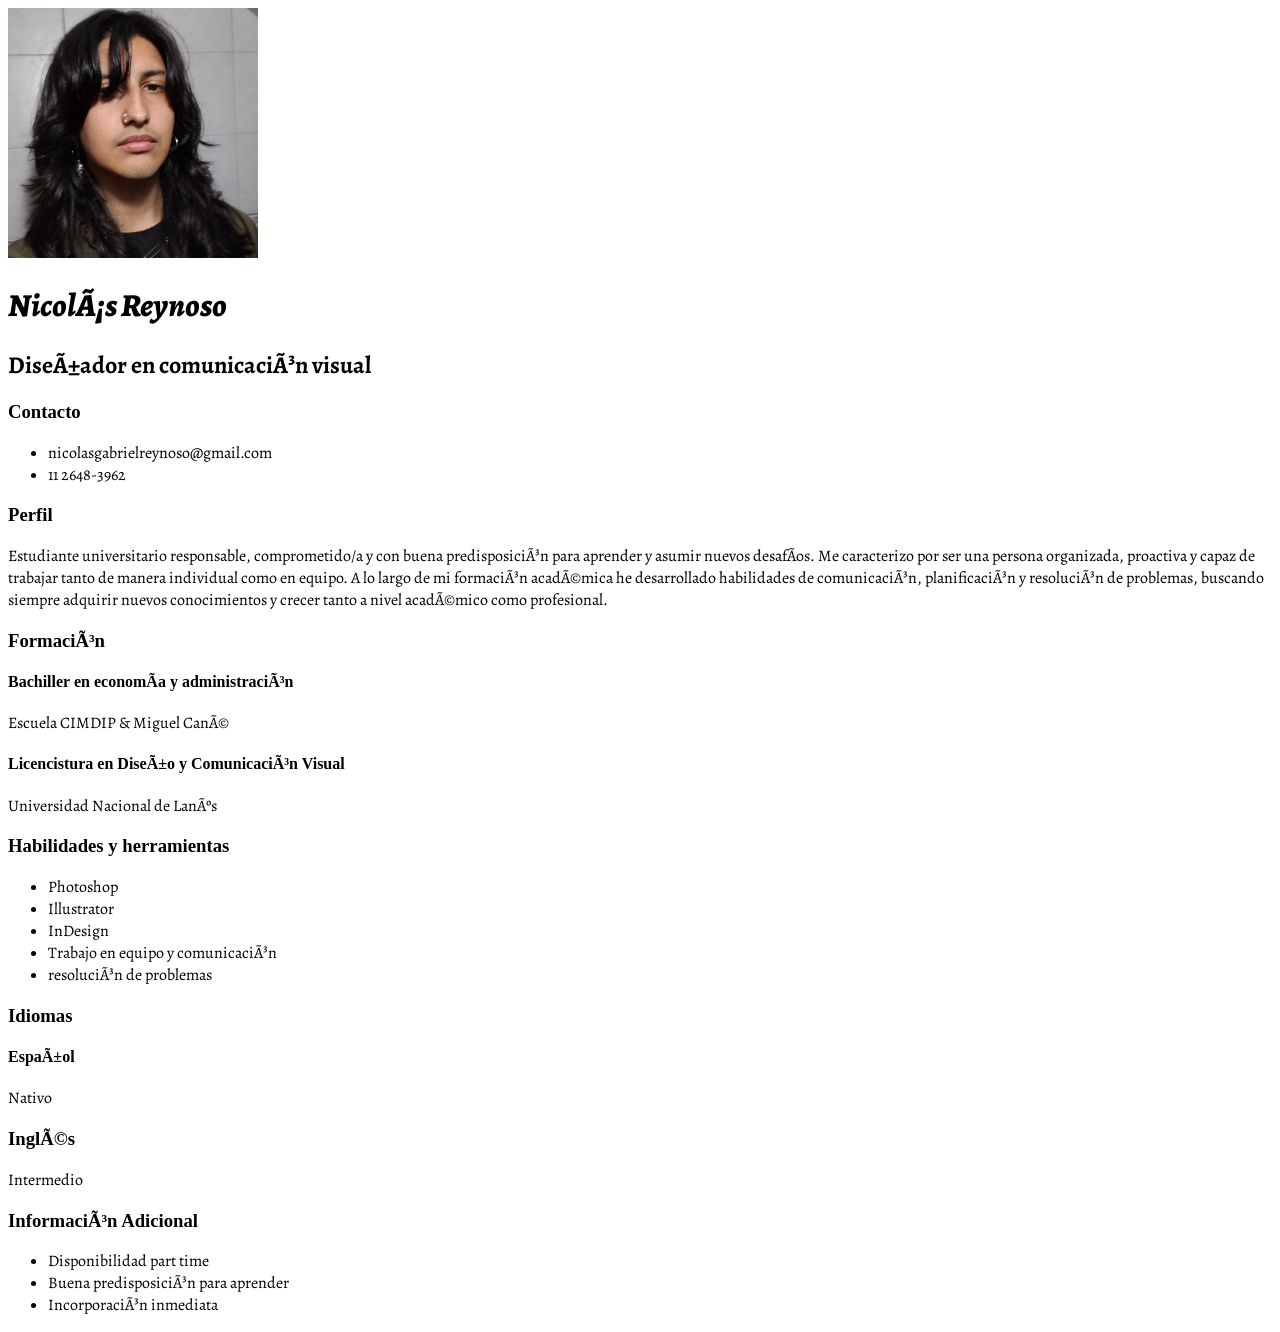
==== index.html @ 2e9ac9ea "primera subida" ====
<!DOCTYPE html>
<html>
<head>
    <meta charset="utf-8/">
    <title>mi-primer-sitio-reynoso</title>
    <link href="estilos.css" rel="stylesheet" type="text/css"

</head>
<body>
    <header>
        <img src="img/nicolas-reynoso-foto.jpeg" alt="Imagen de Nicolás Reynoso" width="250" height="250">
        <h1>Nicolás Reynoso</h1>
<h2>Diseñador en comunicación visual</h2>
    </header>
    <main>


<h3>Contacto</h3>
<ul>
<li>nicolasgabrielreynoso@gmail.com</li>
<li>11 2648-3962</li>
</ul>

<h3>Perfil</h3>
<p>Estudiante universitario responsable, comprometido/a y con buena predisposición para aprender y asumir nuevos desafíos. Me caracterizo por ser una persona organizada, proactiva y capaz de trabajar tanto de manera individual como en equipo. A lo largo de mi formación académica he desarrollado habilidades de comunicación, planificación y resolución de problemas, buscando siempre adquirir nuevos conocimientos y crecer tanto a nivel académico como profesional.
</p>
<h3>Formación</h3>
<h4>Bachiller en economía y administración</h4>
<p>Escuela CIMDIP & Miguel Cané</p>
<h4>Licencistura en Diseño y Comunicación Visual</h4>
<p>Universidad Nacional de Lanús </p>

<h3>Habilidades y herramientas</h3>
<ul>
    <li> Photoshop</li>
    <li>Illustrator</li>
    <li>InDesign</li>
    <li>Trabajo en equipo y comunicación</li>
    <li>resolución de problemas</li>
</ul>

<h3>Idiomas</h3>
<h4> Español</h4>
<p>Nativo</p>
<h3>Inglés</h3>
<p>Intermedio</p>

<h3>Información Adicional</h3>
<ul>
<li>Disponibilidad part time</li>
<li>Buena predisposición para aprender</li>
<li>Incorporación inmediata</li>
</ul>
    </main>
    <footer></footer>
</body>
</html>
---- estilos.css ----
@charset "utf-8";
@font-face {
    font-family: alegreya;
    src: url(fonts/Alegreya-Regular.ttf) format(truetype);
    font-weight: normal;
    font-style: normal;
}

@font-face {
    font-family: alegreya extrabold italic;
    src: url(fonts/Alegreya-ExtraBoldItalic.ttf) format(truetype);
    font-weight: bold;
    font-style: italic;
}



@font-face {
    font-family: alegreya bold;
    src: url(fonts/Alegreya-Bold.ttf) format(truetype);
    font-weight: bold;
    font-style: normal;
}







    p {font-family: 'Alegreya',serif ;}
    li{font-family: 'Alegreya',serif ;}
h1 {font-family: 'alegreya extrabold italic',serif ;}
h2 {font-family: 'alegreya bold',serif ;}
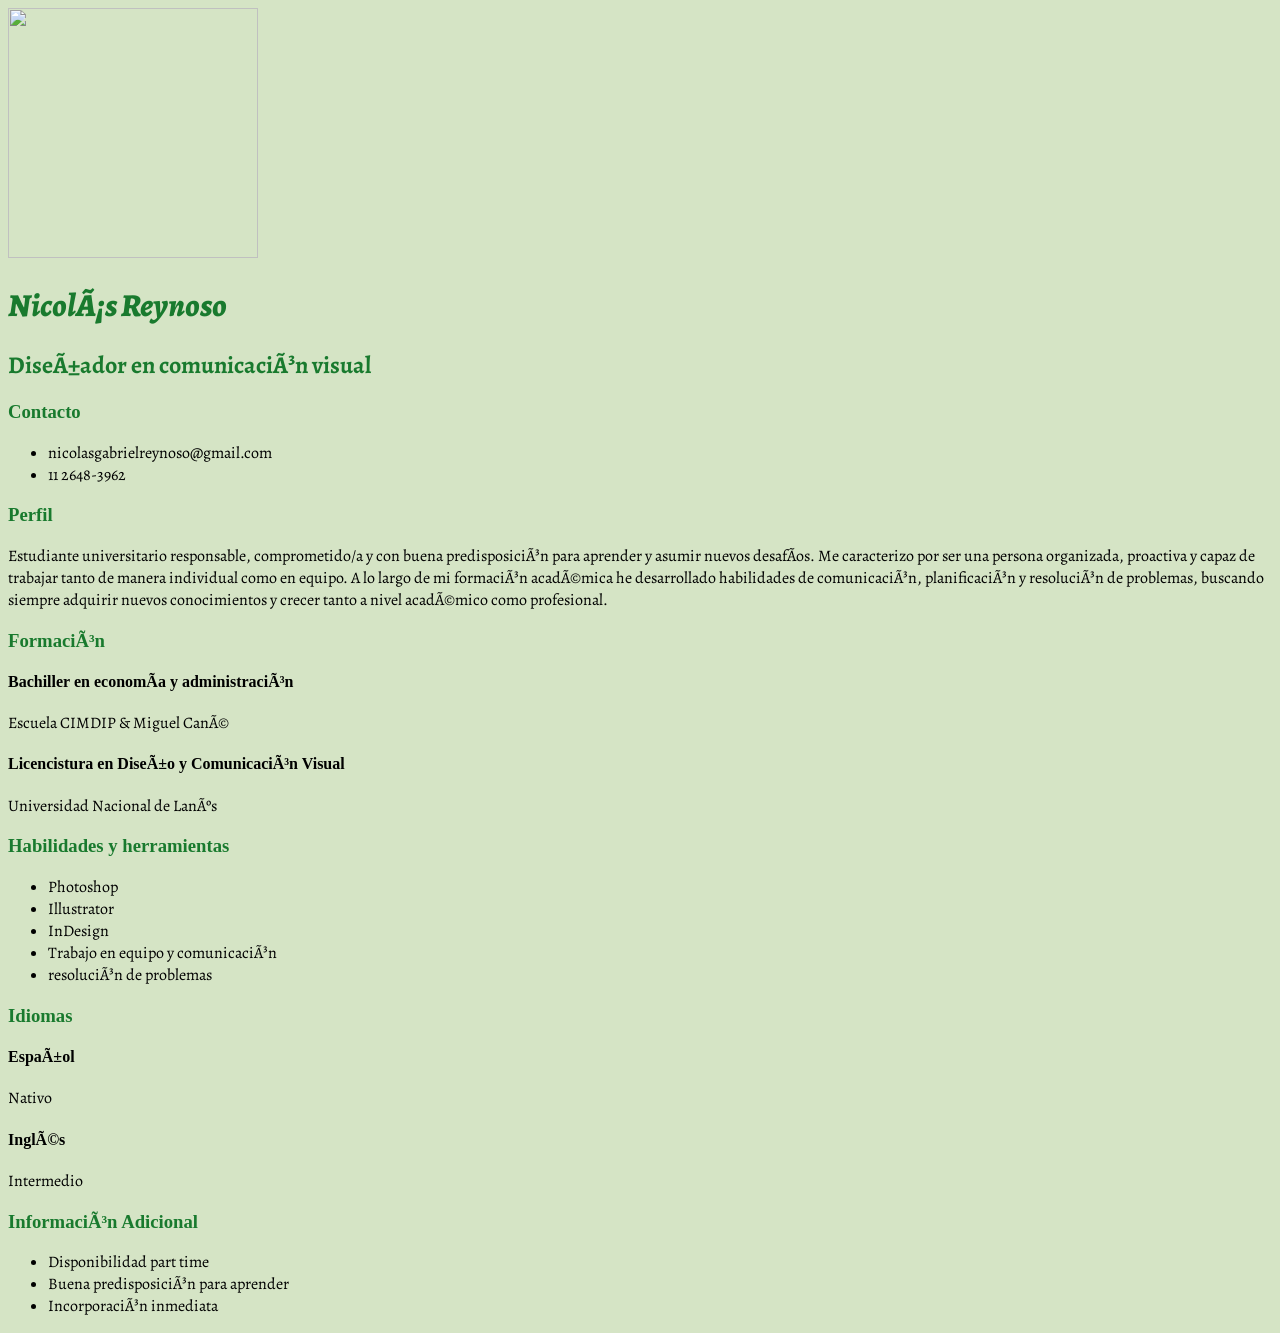
==== commit 5a8ed600: "Algunos avances" ====
--- a/index.html
+++ b/index.html
@@ -1,57 +1,77 @@
 <!DOCTYPE html>
 <html>
-<head>
-    <meta charset="utf-8/">
-    <title>mi-primer-sitio-reynoso</title>
-    <link href="estilos.css" rel="stylesheet" type="text/css"
 
 </head>
+<meta charset="utf-8/">
+<title>mi-primer-sitio-reynoso</title>
+<link href="estilos.css" rel="stylesheet" type="text/css">
+</head>
+
 <body>
+
     <header>
-        <img src="img/nicolas-reynoso-foto.jpeg" alt="Imagen de Nicolás Reynoso" width="250" height="250">
+        <img src="img/nicolas-reynoso-foto.jpeg.jpg alt="Imagen de Nicolás Reynoso" width="250" height="250">
         <h1>Nicolás Reynoso</h1>
-<h2>Diseñador en comunicación visual</h2>
+        <h2>Diseñador en comunicación visual</h2>
     </header>
     <main>
 
+        <section>
+            <h3>Contacto</h3>
+            <ul>
+                <li>nicolasgabrielreynoso@gmail.com</li>
+                <li>11 2648-3962</li>
+            </ul>
+        </section>
 
-<h3>Contacto</h3>
-<ul>
-<li>nicolasgabrielreynoso@gmail.com</li>
-<li>11 2648-3962</li>
-</ul>
 
-<h3>Perfil</h3>
-<p>Estudiante universitario responsable, comprometido/a y con buena predisposición para aprender y asumir nuevos desafíos. Me caracterizo por ser una persona organizada, proactiva y capaz de trabajar tanto de manera individual como en equipo. A lo largo de mi formación académica he desarrollado habilidades de comunicación, planificación y resolución de problemas, buscando siempre adquirir nuevos conocimientos y crecer tanto a nivel académico como profesional.
-</p>
-<h3>Formación</h3>
-<h4>Bachiller en economía y administración</h4>
-<p>Escuela CIMDIP & Miguel Cané</p>
-<h4>Licencistura en Diseño y Comunicación Visual</h4>
-<p>Universidad Nacional de Lanús </p>
+        <section1>
+            <h3>Perfil</h3>
+            <p>Estudiante universitario responsable, comprometido/a y con buena predisposición para aprender y asumir
+                nuevos desafíos. Me caracterizo por ser una persona organizada, proactiva y capaz de trabajar tanto de
+                manera individual como en equipo. A lo largo de mi formación académica he desarrollado habilidades de
+                comunicación, planificación y resolución de problemas, buscando siempre adquirir nuevos conocimientos y
+                crecer tanto a nivel académico como profesional.
+            </p>
+            <h3>Formación</h3>
+            <h4>Bachiller en economía y administración</h4>
+            <p>Escuela CIMDIP & Miguel Cané</p>
+            <h4>Licencistura en Diseño y Comunicación Visual</h4>
+            <p>Universidad Nacional de Lanús </p>
+        </section1>
 
-<h3>Habilidades y herramientas</h3>
-<ul>
-    <li> Photoshop</li>
-    <li>Illustrator</li>
-    <li>InDesign</li>
-    <li>Trabajo en equipo y comunicación</li>
-    <li>resolución de problemas</li>
-</ul>
+        <section>
+            <h3>Habilidades y herramientas</h3>
+            <ul>
+                <li> Photoshop</li>
+                <li>Illustrator</li>
+                <li>InDesign</li>
+                <li>Trabajo en equipo y comunicación</li>
+                <li>resolución de problemas</li>
+        </section>
 
-<h3>Idiomas</h3>
-<h4> Español</h4>
-<p>Nativo</p>
-<h3>Inglés</h3>
-<p>Intermedio</p>
+        <section>
+            </ul>
 
-<h3>Información Adicional</h3>
-<ul>
-<li>Disponibilidad part time</li>
-<li>Buena predisposición para aprender</li>
-<li>Incorporación inmediata</li>
-</ul>
+            <h3>Idiomas</h3>
+            <h4> Español</h4>
+            <p>Nativo</p>
+            <h4>Inglés</h4>
+            <p>Intermedio</p>
+        </section>
+
+        <section>
+            <h3>Información Adicional</h3>
+            <ul>
+                <li>Disponibilidad part time</li>
+                <li>Buena predisposición para aprender</li>
+                <li>Incorporación inmediata</li>
+        </section>
+
     </main>
+
     <footer></footer>
+
 </body>
+
 </html>
--- a/estilos.css
+++ b/estilos.css
@@ -1,4 +1,5 @@
 @charset "utf-8";
+
 @font-face {
     font-family: alegreya;
     src: url(fonts/Alegreya-Regular.ttf) format(truetype);
@@ -28,7 +29,34 @@
 
 
 
-    p {font-family: 'Alegreya',serif ;}
-    li{font-family: 'Alegreya',serif ;}
-h1 {font-family: 'alegreya extrabold italic',serif ;}
-h2 {font-family: 'alegreya bold',serif ;}+p {
+    font-family: 'Alegreya', serif;
+}
+
+li {
+    font-family: 'Alegreya', serif;
+}
+
+h1 {
+    font-family: 'alegreya extrabold italic', serif;
+}
+
+h2 {
+    font-family: 'alegreya bold', serif;
+}
+
+h1,
+h2,
+h3 {
+
+    color: rgb(25, 122, 46);
+}
+
+*{ 
+    background-color: rgb(213, 228, 197);
+}
+
+section { 
+    width: 47vw;
+
+}
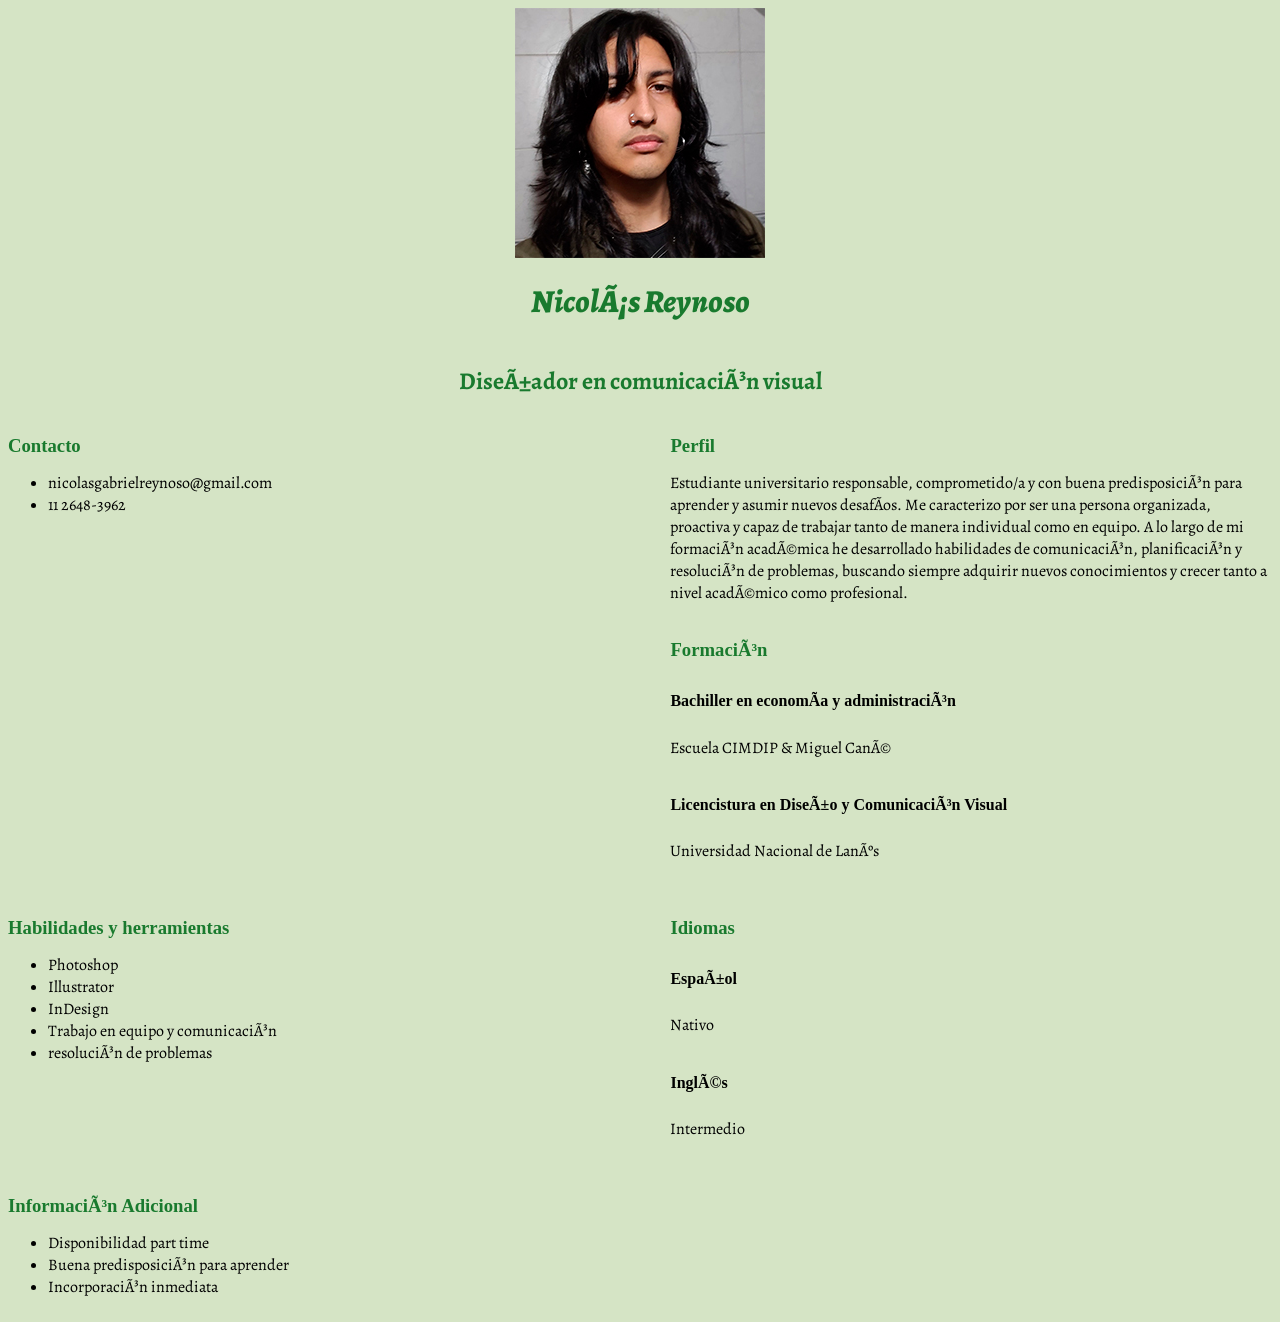
==== commit c2be2e88: "Avance flexbox" ====
--- a/index.html
+++ b/index.html
@@ -10,7 +10,7 @@
 <body>
 
     <header>
-        <img src="img/nicolas-reynoso-foto.jpeg.jpg alt="Imagen de Nicolás Reynoso" width="250" height="250">
+        <img src="img/nicolas-reynoso-foto.jpg" Imagen de Nicolás Reynoso width="250" height="250">
         <h1>Nicolás Reynoso</h1>
         <h2>Diseñador en comunicación visual</h2>
     </header>
@@ -25,7 +25,7 @@
         </section>
 
 
-        <section1>
+        <section>
             <h3>Perfil</h3>
             <p>Estudiante universitario responsable, comprometido/a y con buena predisposición para aprender y asumir
                 nuevos desafíos. Me caracterizo por ser una persona organizada, proactiva y capaz de trabajar tanto de
@@ -38,7 +38,7 @@
             <p>Escuela CIMDIP & Miguel Cané</p>
             <h4>Licencistura en Diseño y Comunicación Visual</h4>
             <p>Universidad Nacional de Lanús </p>
-        </section1>
+        </section>
 
         <section>
             <h3>Habilidades y herramientas</h3>
@@ -58,6 +58,8 @@
             <p>Nativo</p>
             <h4>Inglés</h4>
             <p>Intermedio</p>
+
+            </ul>
         </section>
 
         <section>
@@ -66,6 +68,8 @@
                 <li>Disponibilidad part time</li>
                 <li>Buena predisposición para aprender</li>
                 <li>Incorporación inmediata</li>
+
+            </ul>
         </section>
 
     </main>
--- a/estilos.css
+++ b/estilos.css
@@ -7,7 +7,7 @@
     font-style: normal;
 }
 
-@font-face {
+@font-face { 
     font-family: alegreya extrabold italic;
     src: url(fonts/Alegreya-ExtraBoldItalic.ttf) format(truetype);
     font-weight: bold;
@@ -52,11 +52,51 @@
     color: rgb(25, 122, 46);
 }
 
-*{ 
+* {
     background-color: rgb(213, 228, 197);
 }
 
-section { 
+
+
+header {
+    display: flex;
+    flex-direction: column;
+    align-items: center;
+    justify-content: center;
+}
+
+main {
+    display: flex;
+    flex-wrap: wrap;
+    justify-content: space-between;
+    align-items: flex-start;
+    gap: 20px;
+}
+
+section {
+    display: flex;
+    flex-direction: column;
     width: 47vw;
+}
 
+section h3 {
+    margin-bottom: 10px;
+}
+
+section p,
+section ul {
+    margin-top: 5px;
+}
+
+
+
+@media (max-width: 700px) {
+    main {
+        flex-direction: column;
+        align-items: center;
+    }
+
+    section {
+        width: 90vw;
+    }
 }
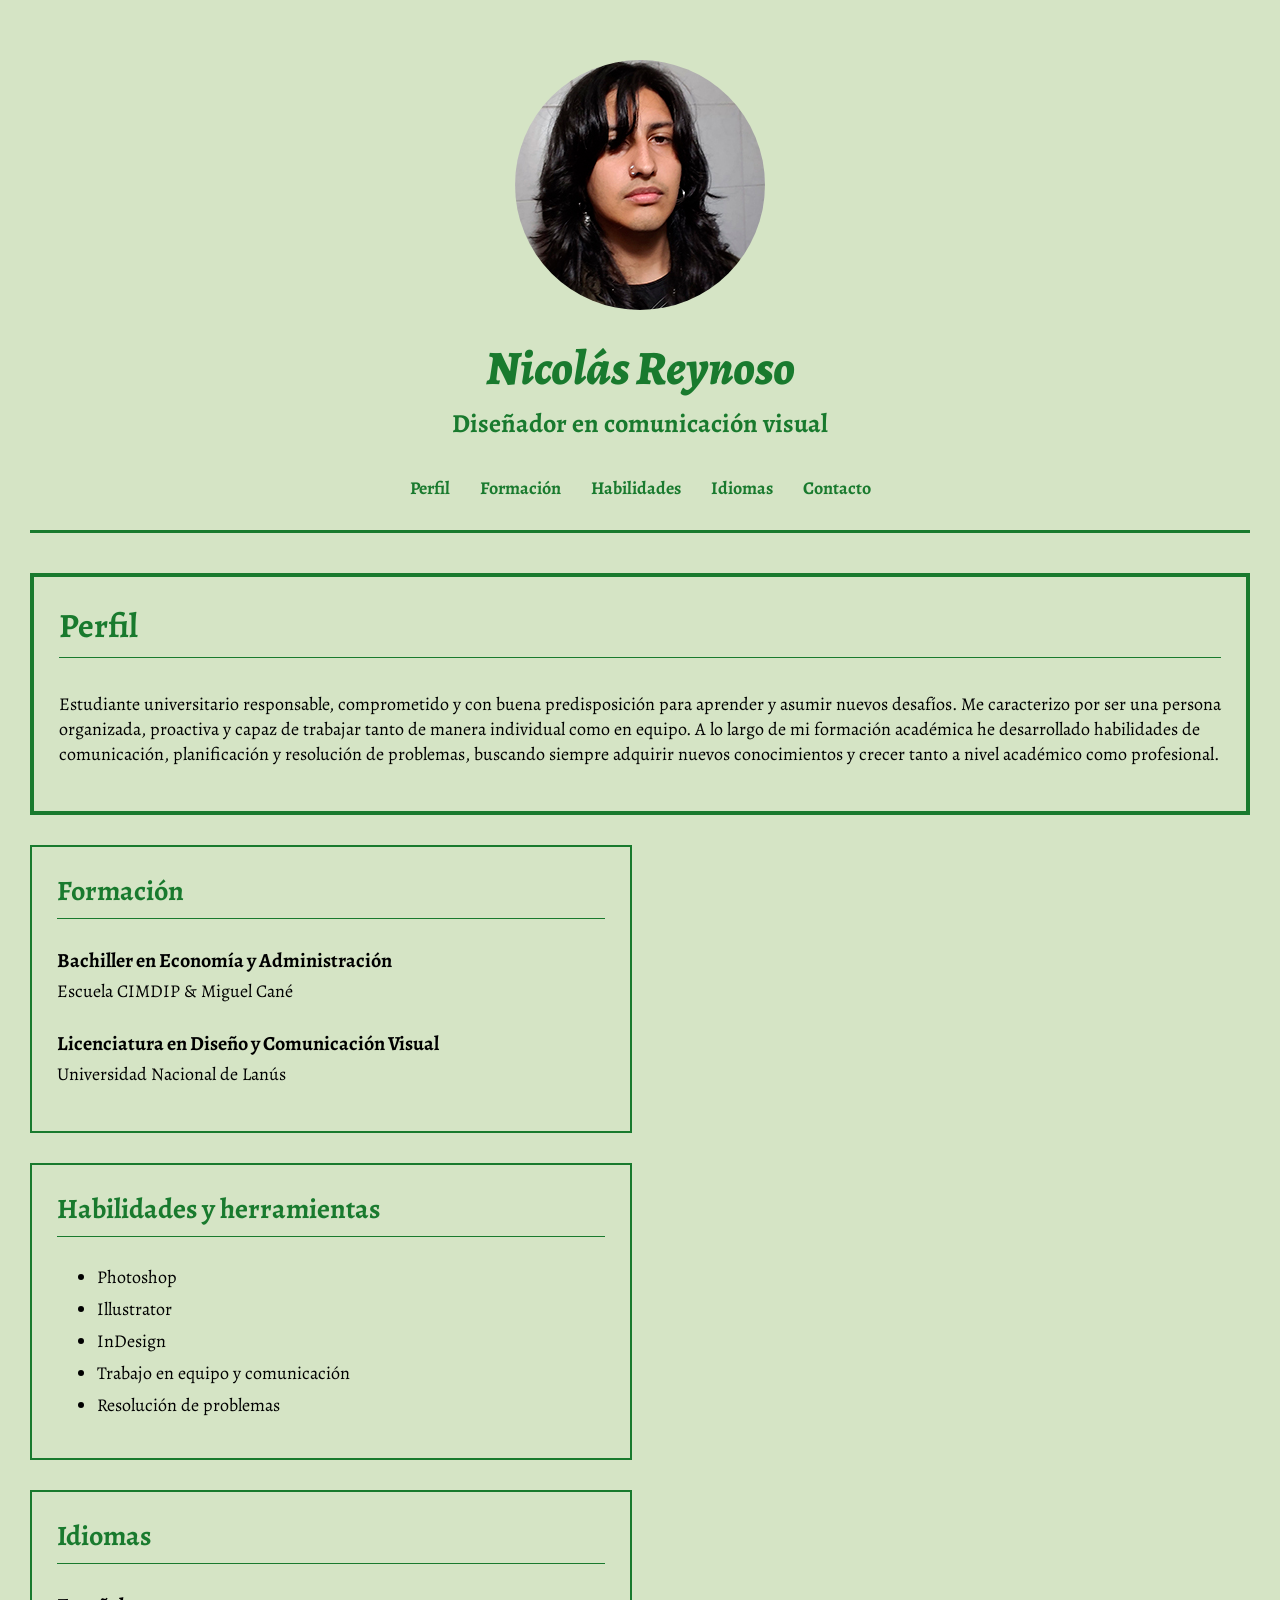
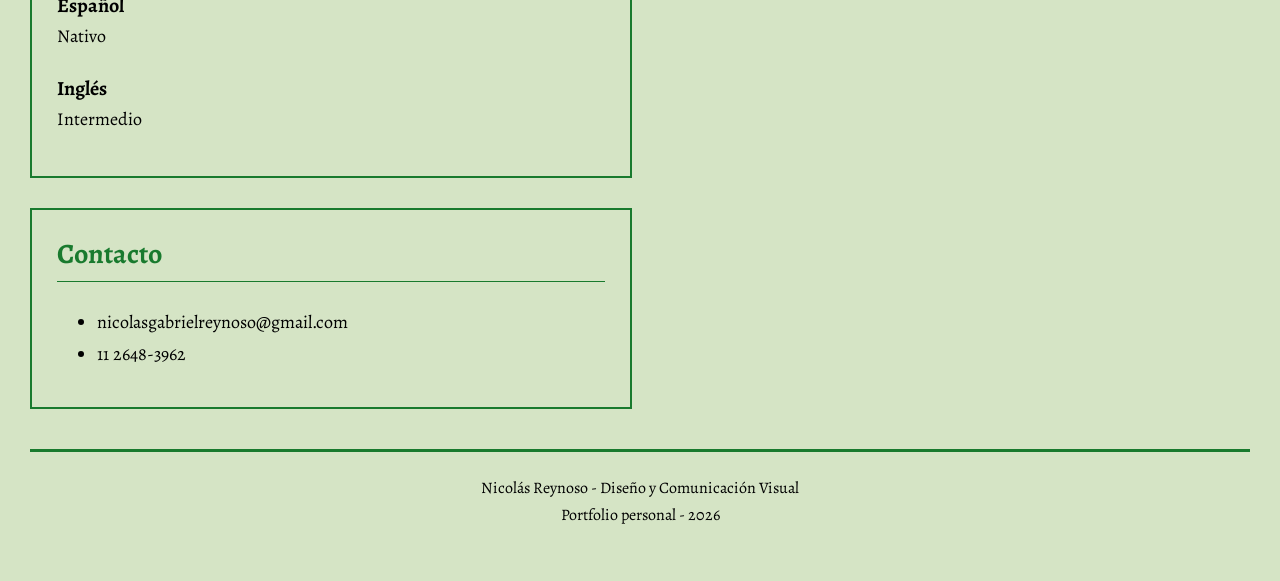
==== commit ecf16ea1: "pre entrega" ====
--- a/index.html
+++ b/index.html
@@ -1,80 +1,93 @@
 <!DOCTYPE html>
-<html>
+<html lang="es">
 
-</head>
-<meta charset="utf-8/">
-<title>mi-primer-sitio-reynoso</title>
-<link href="estilos.css" rel="stylesheet" type="text/css">
+<head>
+    <meta charset="utf-8">
+    <title>Mi primer sitio - Nicolás Reynoso</title>
+    <link href="estilos.css" rel="stylesheet" type="text/css">
 </head>
 
 <body>
 
     <header>
-        <img src="img/nicolas-reynoso-foto.jpg" Imagen de Nicolás Reynoso width="250" height="250">
+        <img src="img/nicolas-reynoso-foto.jpg" alt="Foto de Nicolás Reynoso" width="250" height="250">
+
         <h1>Nicolás Reynoso</h1>
         <h2>Diseñador en comunicación visual</h2>
+
+        <nav>
+            <ul>
+                <li><a href="#perfil">Perfil</a></li>
+                <li><a href="#formacion">Formación</a></li>
+                <li><a href="#habilidades">Habilidades</a></li>
+                <li><a href="#idiomas">Idiomas</a></li>
+                <li><a href="#contacto">Contacto</a></li>
+            </ul>
+        </nav>
     </header>
+
     <main>
 
-        <section>
+        <section id="perfil" class="destacada">
+            <h3>Perfil</h3>
+
+            <p>
+                Estudiante universitario responsable, comprometido y con buena predisposición
+                para aprender y asumir nuevos desafíos. Me caracterizo por ser una persona
+                organizada, proactiva y capaz de trabajar tanto de manera individual como en equipo.
+                A lo largo de mi formación académica he desarrollado habilidades de comunicación,
+                planificación y resolución de problemas, buscando siempre adquirir nuevos
+                conocimientos y crecer tanto a nivel académico como profesional.
+            </p>
+        </section>
+
+        <section id="formacion">
+            <h3>Formación</h3>
+
+            <h4>Bachiller en Economía y Administración</h4>
+            <p>Escuela CIMDIP & Miguel Cané</p>
+
+            <h4>Licenciatura en Diseño y Comunicación Visual</h4>
+            <p>Universidad Nacional de Lanús</p>
+        </section>
+
+        <section id="habilidades">
+            <h3>Habilidades y herramientas</h3>
+
+            <ul>
+                <li>Photoshop</li>
+                <li>Illustrator</li>
+                <li>InDesign</li>
+                <li>Trabajo en equipo y comunicación</li>
+                <li>Resolución de problemas</li>
+            </ul>
+        </section>
+
+        <section id="idiomas">
+            <h3>Idiomas</h3>
+
+            <h4>Español</h4>
+            <p>Nativo</p>
+
+            <h4>Inglés</h4>
+            <p>Intermedio</p>
+        </section>
+
+        <section id="contacto">
             <h3>Contacto</h3>
+
             <ul>
                 <li>nicolasgabrielreynoso@gmail.com</li>
                 <li>11 2648-3962</li>
             </ul>
         </section>
 
-
-        <section>
-            <h3>Perfil</h3>
-            <p>Estudiante universitario responsable, comprometido/a y con buena predisposición para aprender y asumir
-                nuevos desafíos. Me caracterizo por ser una persona organizada, proactiva y capaz de trabajar tanto de
-                manera individual como en equipo. A lo largo de mi formación académica he desarrollado habilidades de
-                comunicación, planificación y resolución de problemas, buscando siempre adquirir nuevos conocimientos y
-                crecer tanto a nivel académico como profesional.
-            </p>
-            <h3>Formación</h3>
-            <h4>Bachiller en economía y administración</h4>
-            <p>Escuela CIMDIP & Miguel Cané</p>
-            <h4>Licencistura en Diseño y Comunicación Visual</h4>
-            <p>Universidad Nacional de Lanús </p>
-        </section>
-
-        <section>
-            <h3>Habilidades y herramientas</h3>
-            <ul>
-                <li> Photoshop</li>
-                <li>Illustrator</li>
-                <li>InDesign</li>
-                <li>Trabajo en equipo y comunicación</li>
-                <li>resolución de problemas</li>
-        </section>
-
-        <section>
-            </ul>
-
-            <h3>Idiomas</h3>
-            <h4> Español</h4>
-            <p>Nativo</p>
-            <h4>Inglés</h4>
-            <p>Intermedio</p>
-
-            </ul>
-        </section>
-
-        <section>
-            <h3>Información Adicional</h3>
-            <ul>
-                <li>Disponibilidad part time</li>
-                <li>Buena predisposición para aprender</li>
-                <li>Incorporación inmediata</li>
-
-            </ul>
-        </section>
-
     </main>
 
-    <footer></footer>
+    <footer>
+        <p>Nicolás Reynoso - Diseño y Comunicación Visual</p>
+        <p>Portfolio personal - 2026</p>
+    </footer>
 
 </body>
 
--- a/estilos.css
+++ b/estilos.css
@@ -7,14 +7,12 @@
     font-style: normal;
 }
 
-@font-face { 
+@font-face {
     font-family: alegreya extrabold italic;
     src: url(fonts/Alegreya-ExtraBoldItalic.ttf) format(truetype);
     font-weight: bold;
     font-style: italic;
 }
-
-
 
 @font-face {
     font-family: alegreya bold;
@@ -23,46 +21,83 @@
     font-style: normal;
 }
 
+* {
+    background-color: rgb(213, 228, 197);
+    box-sizing: border-box;
+}
 
-
-
-
-
+body {
+    margin: 0;
+    padding: 30px;
+    font-family: alegreya, serif;
+}
 
 p {
-    font-family: 'Alegreya', serif;
+    font-family: alegreya, serif;
+    font-size: 18px;
+    line-height: 1.4;
 }
 
 li {
-    font-family: 'Alegreya', serif;
+    font-family: alegreya, serif;
+    font-size: 18px;
+    margin-bottom: 8px;
+}
+
+header {
+    display: flex;
+    flex-direction: column;
+    align-items: center;
+    text-align: center;
+    padding: 30px;
+    border-bottom: 3px solid rgb(25, 122, 46);
+}
+
+header img {
+    border-radius: 50%;
+    margin-bottom: 15px;
 }
 
 h1 {
     font-family: 'alegreya extrabold italic', serif;
+    font-size: 48px;
+    margin: 10px 0 0;
 }
 
 h2 {
     font-family: 'alegreya bold', serif;
+    font-size: 26px;
+    margin: 5px 0 25px;
 }
 
 h1,
 h2,
 h3 {
-
     color: rgb(25, 122, 46);
 }
 
-* {
-    background-color: rgb(213, 228, 197);
+nav ul {
+    display: flex;
+    justify-content: center;
+    gap: 30px;
+    list-style: none;
+    padding: 0;
+    margin: 10px 0 0;
 }
 
+nav li {
+    margin: 0;
+}
 
+nav a {
+    color: rgb(25, 122, 46);
+    text-decoration: none;
+    font-family: 'alegreya bold', serif;
+    font-size: 18px;
+}
 
-header {
-    display: flex;
-    flex-direction: column;
-    align-items: center;
-    justify-content: center;
+nav a:hover {
+    text-decoration: underline;
 }
 
 main {
@@ -70,33 +105,50 @@
     flex-wrap: wrap;
     justify-content: space-between;
     align-items: flex-start;
-    gap: 20px;
+    gap: 30px;
+    padding: 40px 0;
 }
 
 section {
-    display: flex;
-    flex-direction: column;
     width: 47vw;
+    padding: 25px;
+    border: 2px solid rgb(25, 122, 46);
 }
 
 section h3 {
-    margin-bottom: 10px;
+    font-family: 'alegreya bold', serif;
+    font-size: 28px;
+    margin-top: 0;
+    border-bottom: 1px solid rgb(25, 122, 46);
+    padding-bottom: 8px;
 }
 
-section p,
-section ul {
+section h4 {
+    font-family: 'alegreya bold', serif;
+    font-size: 20px;
+    margin-bottom: 5px;
+}
+
+section p {
     margin-top: 5px;
 }
 
+section.destacada {
+    width: 100%;
+    border: 4px solid rgb(25, 122, 46);
+}
 
+section.destacada h3 {
+    font-size: 34px;
+}
 
-@media (max-width: 700px) {
-    main {
-        flex-direction: column;
-        align-items: center;
-    }
+footer {
+    border-top: 3px solid rgb(25, 122, 46);
+    padding: 20px;
+    text-align: center;
+}
 
-    section {
-        width: 90vw;
-    }
+footer p {
+    margin: 5px;
+    font-size: 16px;
 }
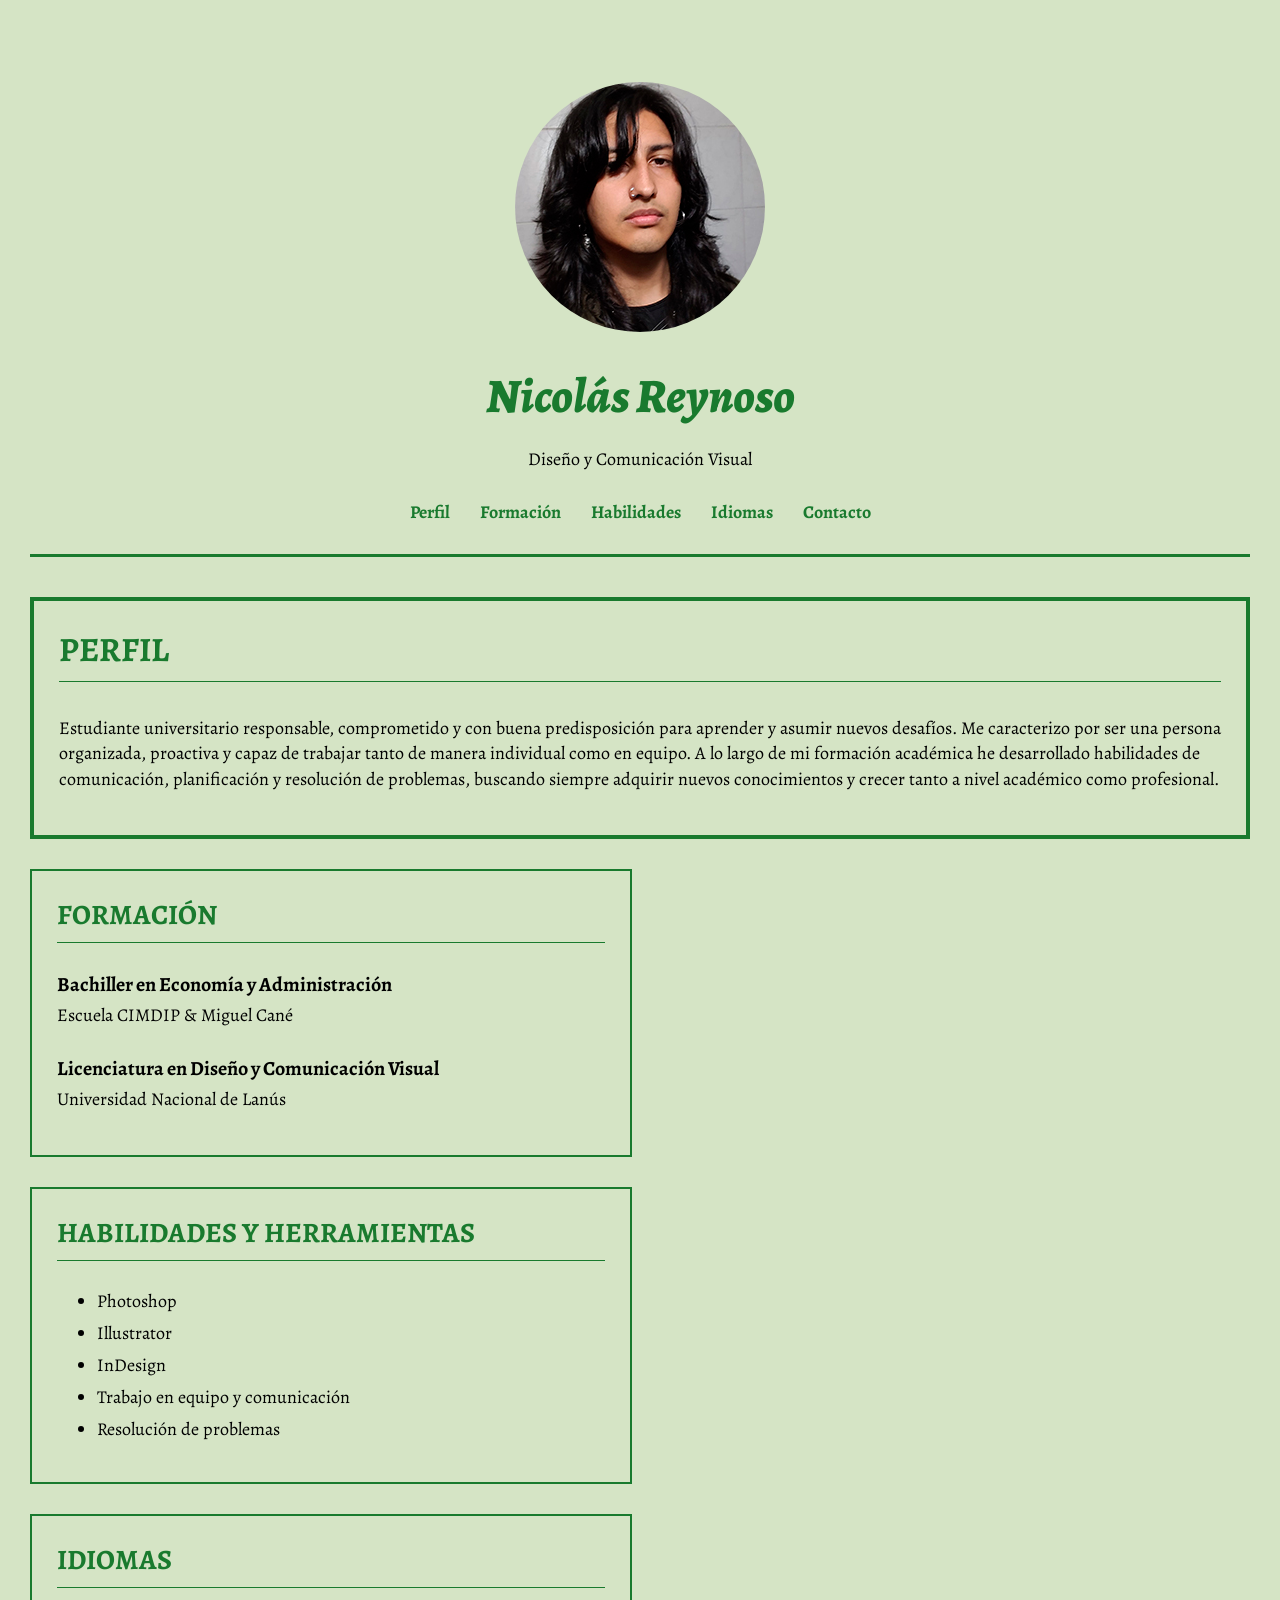
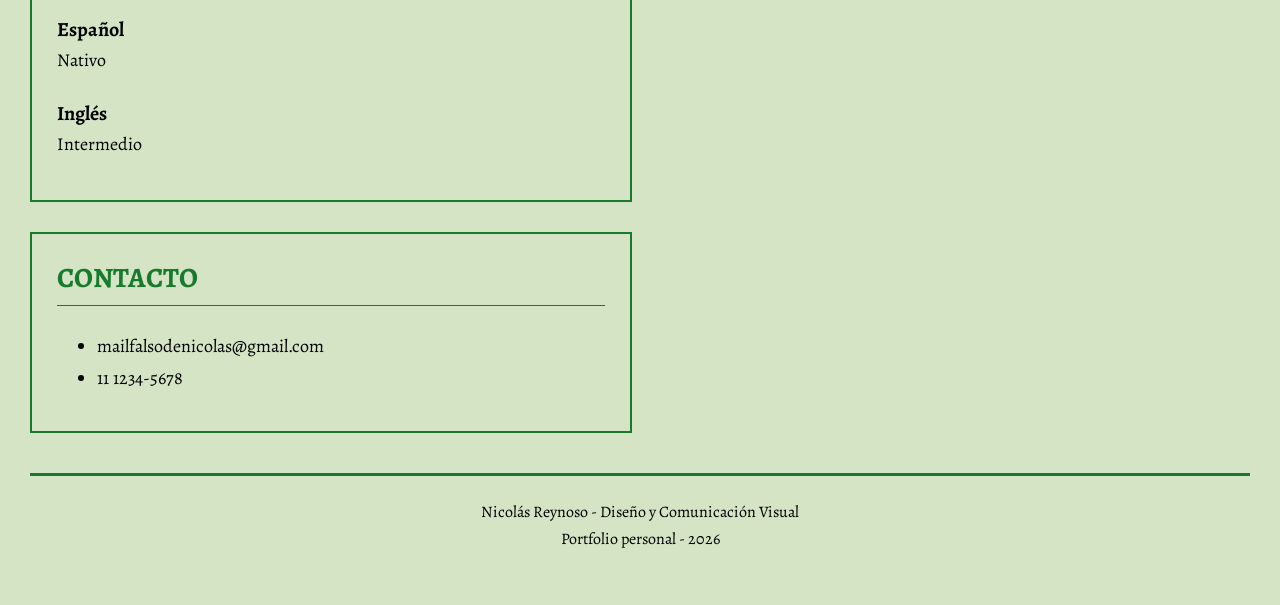
==== commit 4095a802: "Add files via upload" ====
--- a/index.html
+++ b/index.html
@@ -5,15 +5,25 @@
     <meta charset="utf-8">
     <title>Mi primer sitio - Nicolás Reynoso</title>
     <link href="estilos.css" rel="stylesheet" type="text/css">
+    <link rel="icon" href="nicofavicon.ico" type="image/x-icon">
 </head>
 
 <body>
 
     <header>
-        <img src="img/nicolas-reynoso-foto.jpg" alt="Foto de Nicolás Reynoso" width="250" height="250">
 
-        <h1>Nicolás Reynoso</h1>
-        <h2>Diseñador en comunicación visual</h2>
+        <div class="fondo-header">
+            <img src="img/textura.jpg" alt="">
+
+            <div class="foto-perfil">
+                <img src="img/nicolas-reynoso-foto.jpg" alt="Foto de Nicolás Reynoso">
+            </div>
+        </div>
+
+        <div class="nombre">
+            <h1>Nicolás Reynoso</h1>
+            <p>Diseño y Comunicación Visual</p>
+        </div>
 
         <nav>
             <ul>
@@ -24,12 +34,13 @@
                 <li><a href="#contacto">Contacto</a></li>
             </ul>
         </nav>
+
     </header>
 
     <main>
 
         <section id="perfil" class="destacada">
-            <h3>Perfil</h3>
+            <h3>PERFIL</h3>
 
             <p>
                 Estudiante universitario responsable, comprometido y con buena predisposición
@@ -42,7 +53,7 @@
         </section>
 
         <section id="formacion">
-            <h3>Formación</h3>
+            <h3>FORMACIÓN</h3>
 
             <h4>Bachiller en Economía y Administración</h4>
             <p>Escuela CIMDIP & Miguel Cané</p>
@@ -52,7 +63,7 @@
         </section>
 
         <section id="habilidades">
-            <h3>Habilidades y herramientas</h3>
+            <h3>HABILIDADES Y HERRAMIENTAS</h3>
 
             <ul>
                 <li>Photoshop</li>
@@ -64,7 +75,7 @@
         </section>
 
         <section id="idiomas">
-            <h3>Idiomas</h3>
+            <h3>IDIOMAS</h3>
 
             <h4>Español</h4>
             <p>Nativo</p>
@@ -74,11 +85,11 @@
         </section>
 
         <section id="contacto">
-            <h3>Contacto</h3>
+            <h3>CONTACTO</h3>
 
             <ul>
-                <li>nicolasgabrielreynoso@gmail.com</li>
-                <li>11 2648-3962</li>
+                <li>mailfalsodenicolas@gmail.com</li>
+                <li>11 1234-5678</li>
             </ul>
         </section>
 
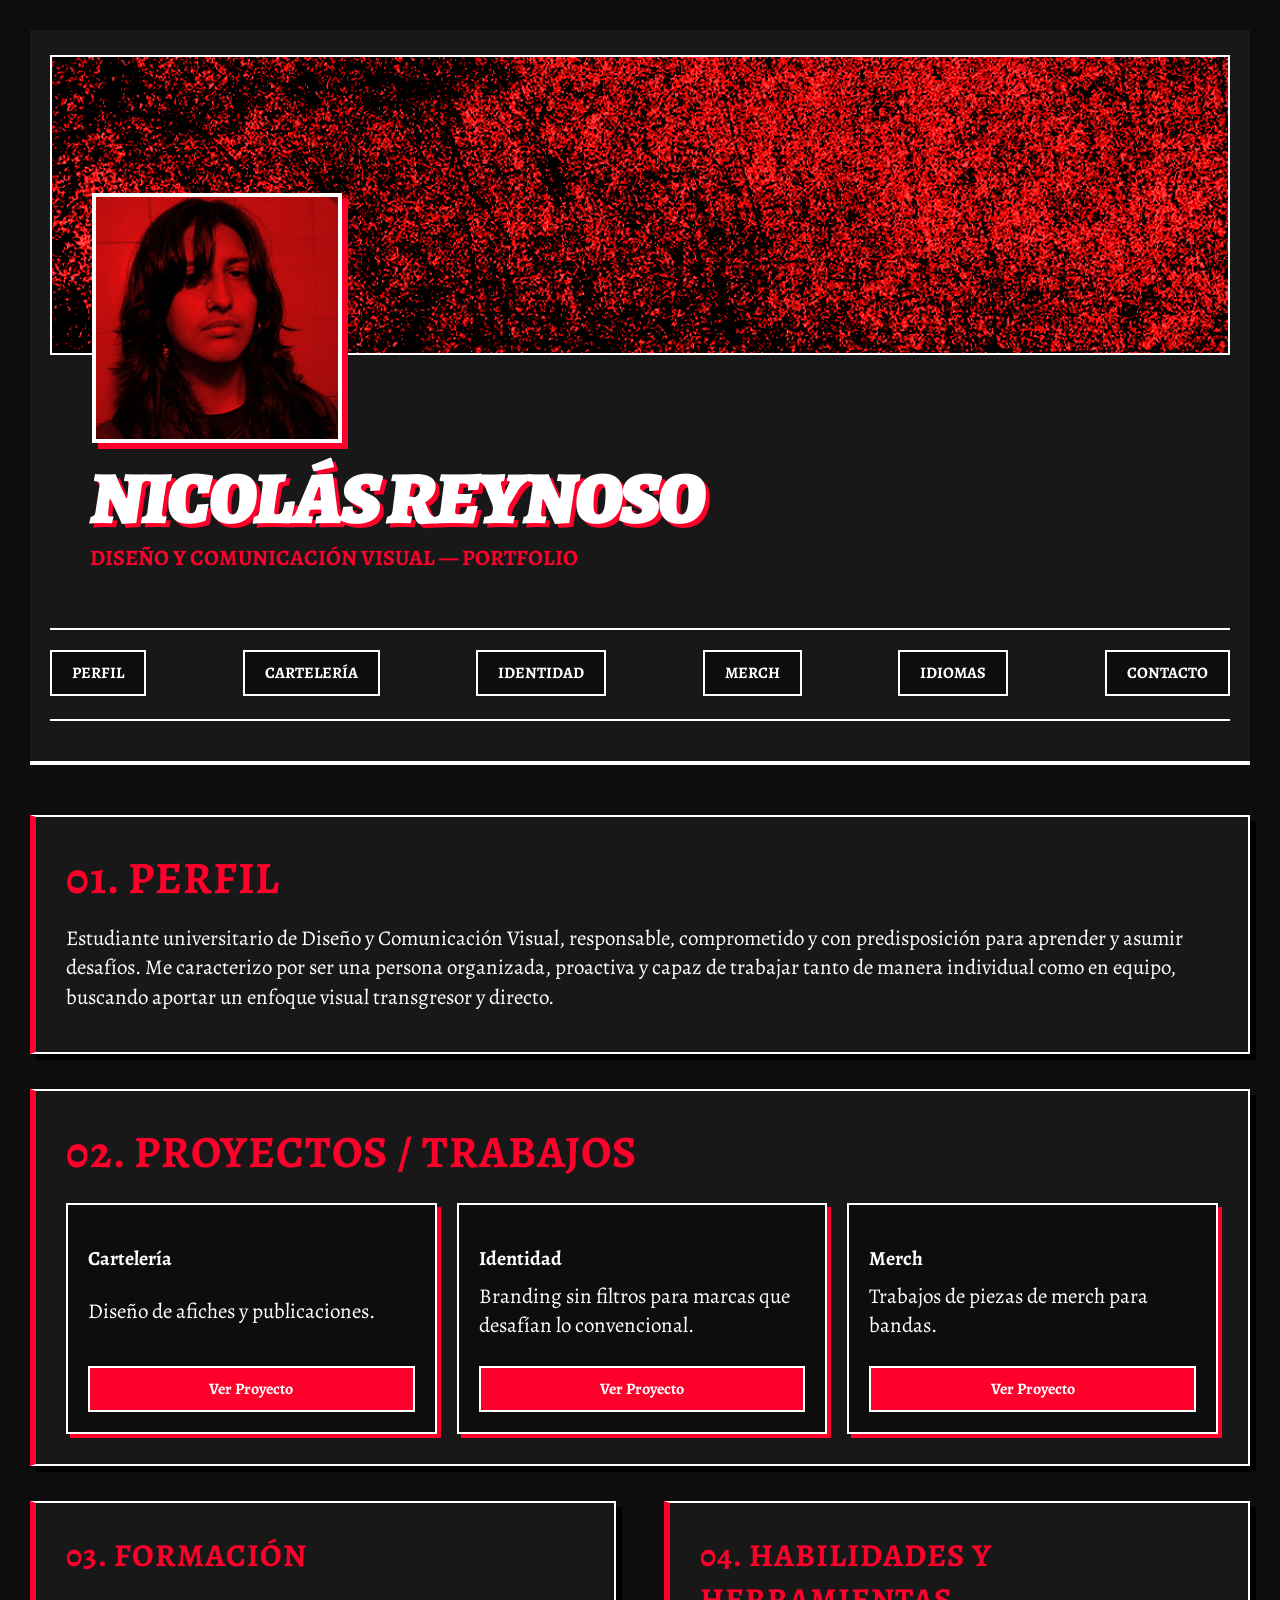
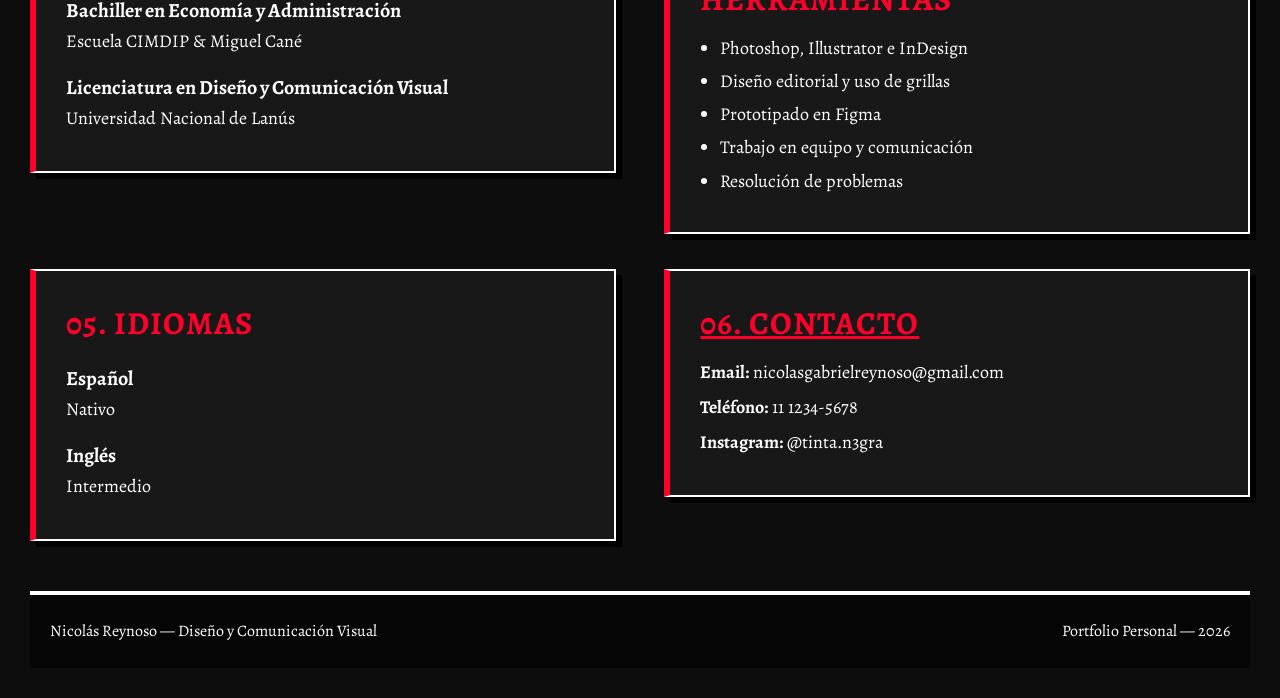
==== commit 23437048: "Add files via upload" ====
--- a/index.html
+++ b/index.html
@@ -1,105 +1,106 @@
 <!DOCTYPE html>
 <html lang="es">
-
 <head>
     <meta charset="utf-8">
-    <title>Mi primer sitio - Nicolás Reynoso</title>
+    <title>Nicolás Reynoso — Portfolio Personal</title>
+    <link href="https://fonts.googleapis.com/css2?family=Alegreya:ital,wght@0,400;0,700;0,900;1,400;1,700&display=swap" rel="stylesheet">
     <link href="estilos.css" rel="stylesheet" type="text/css">
-    <link rel="icon" href="nicofavicon.ico" type="image/x-icon">
+      <link rel="icon" type="image/png" href="img/favicon-portfolio-reynoso.ico">
 </head>
 
 <body>
-
     <header>
-
         <div class="fondo-header">
-            <img src="img/textura.jpg" alt="">
-
+            <img src="img/banner-rojo.jpg" alt="Textura de fondo" width="[1820px]" height="[280px]">
             <div class="foto-perfil">
-                <img src="img/nicolas-reynoso-foto.jpg" alt="Foto de Nicolás Reynoso">
+                <img src="img/foto-nicolás-reynoso-rojo.jpg" alt="Foto de Nicolás Reynoso" width="[250px]" height="[250px]">
             </div>
         </div>
-
         <div class="nombre">
             <h1>Nicolás Reynoso</h1>
-            <p>Diseño y Comunicación Visual</p>
+            <h2>Diseño y Comunicación Visual — Portfolio</h2>
         </div>
-
         <nav>
             <ul>
                 <li><a href="#perfil">Perfil</a></li>
-                <li><a href="#formacion">Formación</a></li>
-                <li><a href="#habilidades">Habilidades</a></li>
+                <li><a href="carteleria.html">Cartelería</a></li>
+                <li><a href="identidad.html">Identidad</a></li>
+                <li><a href="merch.html">Merch</a></li>
                 <li><a href="#idiomas">Idiomas</a></li>
                 <li><a href="#contacto">Contacto</a></li>
             </ul>
         </nav>
-
     </header>
-
     <main>
-
+        <!-- Perfil -->
         <section id="perfil" class="destacada">
-            <h3>PERFIL</h3>
-
-            <p>
-                Estudiante universitario responsable, comprometido y con buena predisposición
-                para aprender y asumir nuevos desafíos. Me caracterizo por ser una persona
-                organizada, proactiva y capaz de trabajar tanto de manera individual como en equipo.
-                A lo largo de mi formación académica he desarrollado habilidades de comunicación,
-                planificación y resolución de problemas, buscando siempre adquirir nuevos
-                conocimientos y crecer tanto a nivel académico como profesional.
-            </p>
+            <h3>01. PERFIL</h3>
+            <p>Estudiante universitario de Diseño y Comunicación Visual, responsable, comprometido y con predisposición para aprender y asumir desafíos. Me caracterizo por ser una persona organizada, proactiva y capaz de trabajar tanto de manera individual como en equipo, buscando aportar un enfoque visual transgresor y directo.</p>
         </section>
 
+        <!-- Proyectos -->
+        <section id="proyectos" class="destacada">
+            <h3>02. PROYECTOS / TRABAJOS</h3>
+            <div class="galeria-proyectos">
+                <div class="tarjeta-proyecto">
+                    <h4>Cartelería</h4>
+                    <p>Diseño de afiches y publicaciones.</p>
+                    <a href="carteleria.html" class="btn-proyecto">Ver Proyecto</a>
+                </div>
+                <div class="tarjeta-proyecto">
+                    <h4>Identidad</h4>
+                    <p>Branding sin filtros para marcas que desafían lo convencional.</p>
+                    <a href="identidad.html" class="btn-proyecto">Ver Proyecto</a>
+                </div>
+                <div class="tarjeta-proyecto">
+                    <h4>Merch</h4>
+                    <p>Trabajos de piezas de merch para bandas.</p>
+                    <a href="merch.html" class="btn-proyecto">Ver Proyecto</a>
+                </div>
+            </div>
+        </section>
+
+        <!-- Formación -->
         <section id="formacion">
-            <h3>FORMACIÓN</h3>
-
+            <h3>03. FORMACIÓN</h3>
             <h4>Bachiller en Economía y Administración</h4>
             <p>Escuela CIMDIP & Miguel Cané</p>
-
             <h4>Licenciatura en Diseño y Comunicación Visual</h4>
             <p>Universidad Nacional de Lanús</p>
         </section>
 
+        <!-- Habilidades -->
         <section id="habilidades">
-            <h3>HABILIDADES Y HERRAMIENTAS</h3>
-
+            <h3>04. HABILIDADES Y HERRAMIENTAS</h3>
             <ul>
-                <li>Photoshop</li>
-                <li>Illustrator</li>
-                <li>InDesign</li>
+                <li>Photoshop, Illustrator e InDesign</li>
+                <li>Diseño editorial y uso de grillas</li>
+                <li>Prototipado en Figma</li>
                 <li>Trabajo en equipo y comunicación</li>
                 <li>Resolución de problemas</li>
             </ul>
         </section>
 
+        <!-- Idiomas -->
         <section id="idiomas">
-            <h3>IDIOMAS</h3>
-
+            <h3>05. IDIOMAS</h3>
             <h4>Español</h4>
             <p>Nativo</p>
-
             <h4>Inglés</h4>
             <p>Intermedio</p>
         </section>
 
+        <!-- Contacto -->
         <section id="contacto">
-            <h3>CONTACTO</h3>
-
-            <ul>
-                <li>mailfalsodenicolas@gmail.com</li>
-                <li>11 1234-5678</li>
-            </ul>
+            <h3><a href="contacto.html" class="titulo-contacto-enlace">06. CONTACTO</a></h3>
+            <p><strong>Email:</strong> nicolasgabrielreynoso@gmail.com</p>
+            <p><strong>Teléfono:</strong> 11 1234-5678</p>
+            <p><strong>Instagram:</strong> @tinta.n3gra</p>
         </section>
-
     </main>
-
     <footer>
-        <p>Nicolás Reynoso - Diseño y Comunicación Visual</p>
-        <p>Portfolio personal - 2026</p>
+        <p>Nicolás Reynoso — Diseño y Comunicación Visual</p>
+        <p>Portfolio Personal — 2026</p>
     </footer>
-
 </body>
-
 </html>
--- a/estilos.css
+++ b/estilos.css
@@ -1,103 +1,117 @@
 @charset "utf-8";
 
-@font-face {
-    font-family: alegreya;
-    src: url(fonts/Alegreya-Regular.ttf) format(truetype);
-    font-weight: normal;
-    font-style: normal;
-}
-
-@font-face {
-    font-family: alegreya extrabold italic;
-    src: url(fonts/Alegreya-ExtraBoldItalic.ttf) format(truetype);
-    font-weight: bold;
+* {
+    margin: 0;
+    padding: 0;
+    box-sizing: border-box;
+}
+
+body {
+    background-color: #0d0d0d;
+    color: #ffffff;
+    font-family: 'Alegreya', serif;
+    padding: 30px;
+}
+
+header {
+    display: flex;
+    flex-direction: column;
+    align-items: flex-start;
+    padding: 25px 20px 40px;
+    border-bottom: 4px solid #ffffff;
+    background-color: #181818;
+}
+
+.fondo-header {
+    position: relative;
+    width: 100%;
+    height: 300px;
+    overflow: visible;
+    border: 2px solid #ffffff;
+}
+
+.fondo-header > img {
+    width: 100%;
+    height: 100%;
+    object-fit: cover;
+    display: block;
+
+}
+
+.foto-perfil {
+    position: absolute;
+    left: 40px;
+    bottom: -90px;
+    width: 250px;
+    height: 250px;
+    box-shadow: 6px 6px 0px #ff002b;
+}
+
+.foto-perfil img {
+    width: 250px;
+    height: 250px;
+    object-fit: cover;
+    border: 4px solid #ffffff;
+    display: block;
+}
+
+.nombre {
+    padding: 110px 40px 20px;
+}
+
+h1 {
+    font-size: 75px;
+    font-weight: 900;
     font-style: italic;
-}
-
-@font-face {
-    font-family: alegreya bold;
-    src: url(fonts/Alegreya-Bold.ttf) format(truetype);
-    font-weight: bold;
-    font-style: normal;
-}
-
-* {
-    background-color: rgb(213, 228, 197);
-    box-sizing: border-box;
-}
-
-body {
+    line-height: 0.9;
+    letter-spacing: -2px;
+    color: #ffffff;
+    text-shadow: 4px 4px 0px #ff002b;
     margin: 0;
-    padding: 30px;
-    font-family: alegreya, serif;
-}
-
-p {
-    font-family: alegreya, serif;
-    font-size: 18px;
-    line-height: 1.4;
-}
-
-li {
-    font-family: alegreya, serif;
-    font-size: 18px;
-    margin-bottom: 8px;
-}
-
-header {
-    display: flex;
-    flex-direction: column;
-    align-items: center;
-    text-align: center;
-    padding: 30px;
-    border-bottom: 3px solid rgb(25, 122, 46);
-}
-
-header img {
-    border-radius: 50%;
-    margin-bottom: 15px;
-}
-
-h1 {
-    font-family: 'alegreya extrabold italic', serif;
-    font-size: 48px;
-    margin: 10px 0 0;
+    text-transform: uppercase;
 }
 
 h2 {
-    font-family: 'alegreya bold', serif;
-    font-size: 26px;
-    margin: 5px 0 25px;
-}
-
-h1,
-h2,
-h3 {
-    color: rgb(25, 122, 46);
+    font-size: 22px;
+    font-weight: bold;
+    color: #ff002b;
+    margin-top: 10px;
+    text-transform: uppercase;
+}
+
+nav {
+    width: 100%;
+    margin-top: 35px;
 }
 
 nav ul {
     display: flex;
-    justify-content: center;
-    gap: 30px;
+    justify-content: space-between;
     list-style: none;
-    padding: 0;
-    margin: 10px 0 0;
-}
-
-nav li {
+    padding: 15px 0;
     margin: 0;
+    border-top: 2px solid #ffffff;
+    border-bottom: 2px solid #ffffff;
+    gap: 10px;
+    flex-wrap: wrap;
 }
 
 nav a {
-    color: rgb(25, 122, 46);
+    font-weight: bold;
+    font-size: 16px;
+    color: #ffffff;
     text-decoration: none;
-    font-family: 'alegreya bold', serif;
-    font-size: 18px;
+    text-transform: uppercase;
+    padding: 10px 20px;
+    background-color: #0d0d0d;
+    border: 2px solid #ffffff;
+    display: inline-block;
 }
 
 nav a:hover {
-    text-decoration: underline;
+    background-color: #ffffff;
+    color: #0d0d0d;
+    border-color: #ffffff;
 }
 
 main {
@@ -105,50 +119,182 @@
     flex-wrap: wrap;
     justify-content: space-between;
     align-items: flex-start;
-    gap: 30px;
-    padding: 40px 0;
+    gap: 35px;
+    padding: 50px 0;
 }
 
 section {
-    width: 47vw;
-    padding: 25px;
-    border: 2px solid rgb(25, 122, 46);
-}
-
-section h3 {
-    font-family: 'alegreya bold', serif;
-    font-size: 28px;
-    margin-top: 0;
-    border-bottom: 1px solid rgb(25, 122, 46);
-    padding-bottom: 8px;
-}
-
-section h4 {
-    font-family: 'alegreya bold', serif;
-    font-size: 20px;
-    margin-bottom: 5px;
-}
-
-section p {
-    margin-top: 5px;
+    width: 48%;
+    background-color: #181818;
+    border: 2px solid #ffffff;
+    border-left: 6px solid #ff002b;
+    padding: 30px;
+    box-shadow: 6px 6px 0px #000000;
 }
 
 section.destacada {
     width: 100%;
-    border: 4px solid rgb(25, 122, 46);
+}
+
+h3 {
+    font-size: 32px;
+    font-weight: bold;
+    letter-spacing: 1px;
+    color: #ff002b;
+    margin: 0 0 15px;
+    text-transform: uppercase;
 }
 
 section.destacada h3 {
-    font-size: 34px;
+    font-size: 45px;
+    color: #ff002b;
+}
+
+.titulo-contacto-enlace {
+    color: #ff002b;
+    text-decoration:underline;
+}
+
+.titulo-contacto-enlace:hover {
+    text-decoration: underline;
+}
+
+h4 {
+    font-size: 20px;
+    font-weight: bold;
+    color: #ffffff;
+    margin: 20px 0 5px;
+}
+
+p, li {
+    font-size: 18px;
+    line-height: 1.4;
+    color: #ffffff;
+    margin: 5px 0 10px;
+}
+
+section.destacada p {
+    font-size: 21px;
+    color: #ffffff;
+}
+
+ul {
+    padding-left: 20px;
+    margin-top: 10px;
+}
+
+li {
+    margin-bottom: 8px;
+}
+
+.galeria-proyectos {
+    display: flex;
+    gap: 20px;
+    flex-wrap: wrap;
+    margin-top: 20px;
+}
+
+.tarjeta-proyecto {
+    background-color: #0d0d0d;
+    border: 2px solid #ffffff;
+    padding: 20px;
+    flex: 1;
+    min-width: 280px;
+    box-shadow: 4px 4px 0px #ff002b;
+    display: flex;
+    flex-direction: column;
+    justify-content: space-between;
+}
+
+.btn-proyecto {
+    display: block;
+    background-color: #ff002b;
+    color: #ffffff;
+    text-decoration: none;
+    font-weight: bold;
+    text-align: center;
+    padding: 10px;
+    margin-top: 15px;
+    border: 2px solid #ffffff;
+    transition: 0.15s;
+}
+
+.btn-proyecto:hover {
+    background-color: #ffffff;
+    color: #0d0d0d;
+    border-color: #ffffff;
+}
+
+.galeria-proyectos a:hover img {
+    border-color: #ff002b;
+    box-shadow: 4px 4px 0px #ff002b;
+}
+
+.formulario-contacto {
+    display: flex;
+    flex-direction: column;
+    gap: 20px;
+    margin-top: 25px;
+    max-width: 800px;
+}
+
+.campo-form {
+    display: flex;
+    flex-direction: column;
+    gap: 8px;
+}
+
+.campo-form label {
+    font-size: 18px;
+    font-weight: bold;
+    color: #ffffff;
+    text-transform: uppercase;
+    letter-spacing: 1px;
+}
+
+.campo-form input,
+.campo-form textarea {
+    background-color: #0d0d0d;
+    color: #ffffff;
+    font-family: 'Alegreya', serif;
+    font-size: 18px;
+    padding: 12px 15px;
+    border: 2px solid #ffffff;
+    box-shadow: 4px 4px 0px #000000;
+    outline: none;
+}
+
+.btn-enviar {
+    background-color: #ff002b;
+    color: #ffffff;
+    font-family: 'Alegreya', serif;
+    font-size: 20px;
+    font-weight: bold;
+    text-transform: uppercase;
+    padding: 14px 28px;
+    border: 2px solid #ffffff;
+    cursor: pointer;
+    align-self: flex-start;
+    box-shadow: 4px 4px 0px #ffffff;
+}
+
+.btn-enviar:hover {
+    background-color: #ffffff;
+    color: #0d0d0d;
+    border-color: #ffffff;
 }
 
 footer {
-    border-top: 3px solid rgb(25, 122, 46);
-    padding: 20px;
-    text-align: center;
+    border-top: 4px solid #ffffff;
+    padding: 25px 20px;
+    display: flex;
+    justify-content: space-between;
+    align-items: center;
+    background-color: #050505;
 }
 
 footer p {
-    margin: 5px;
     font-size: 16px;
+    color: #ffffff;
+    margin: 0;
 }
